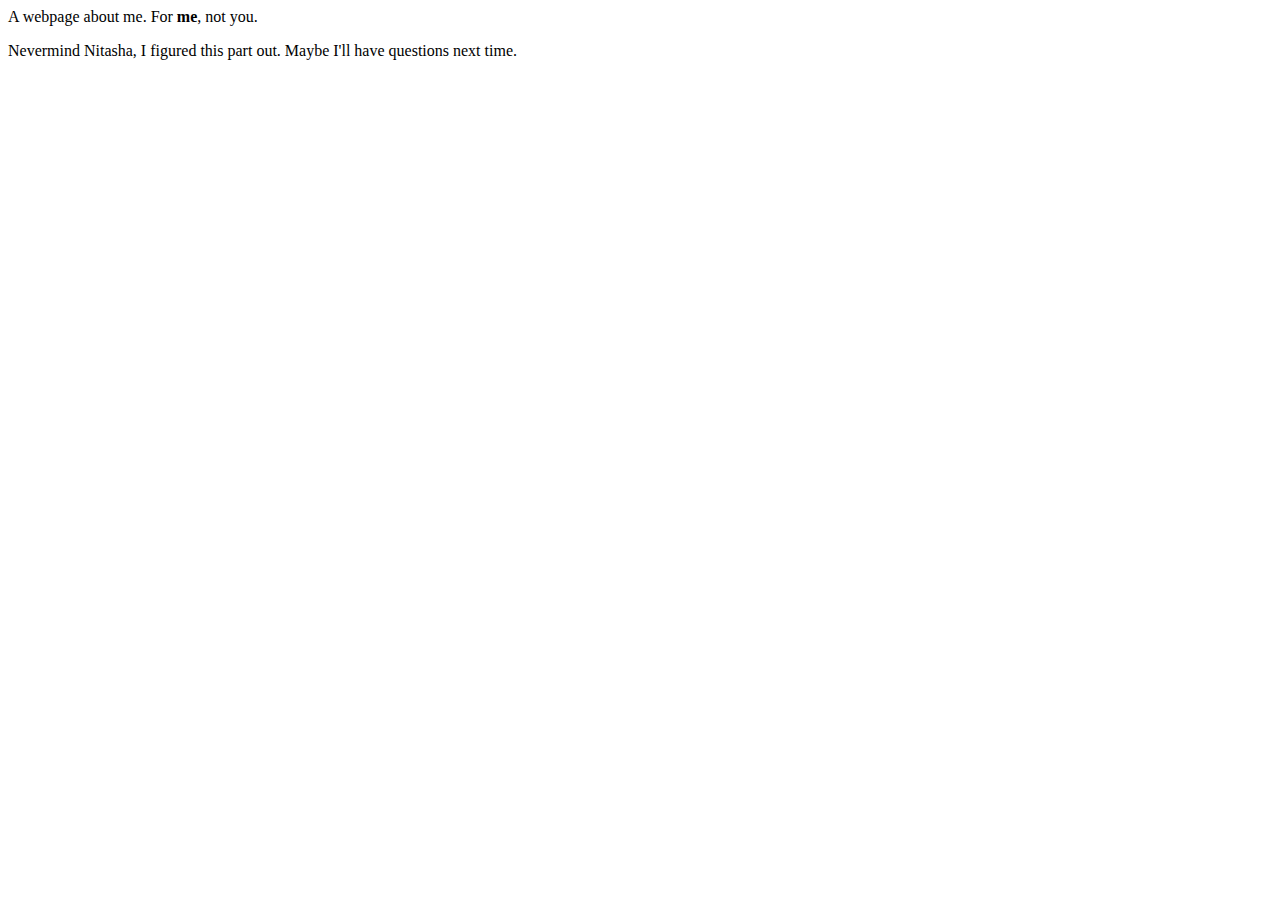
==== index.html @ de2c37ee "It's ugly, yes" ====
<!DOCTYPE html>
<html>
  <head>
    <title>sheppardsomers.me</title>
  </head>

  <body>
    A webpage about me. For <strong>me</strong>, not you.
  <p>
    Nevermind Nitasha, I figured this part out. Maybe I'll have questions next time. 
  </body>
  </html>
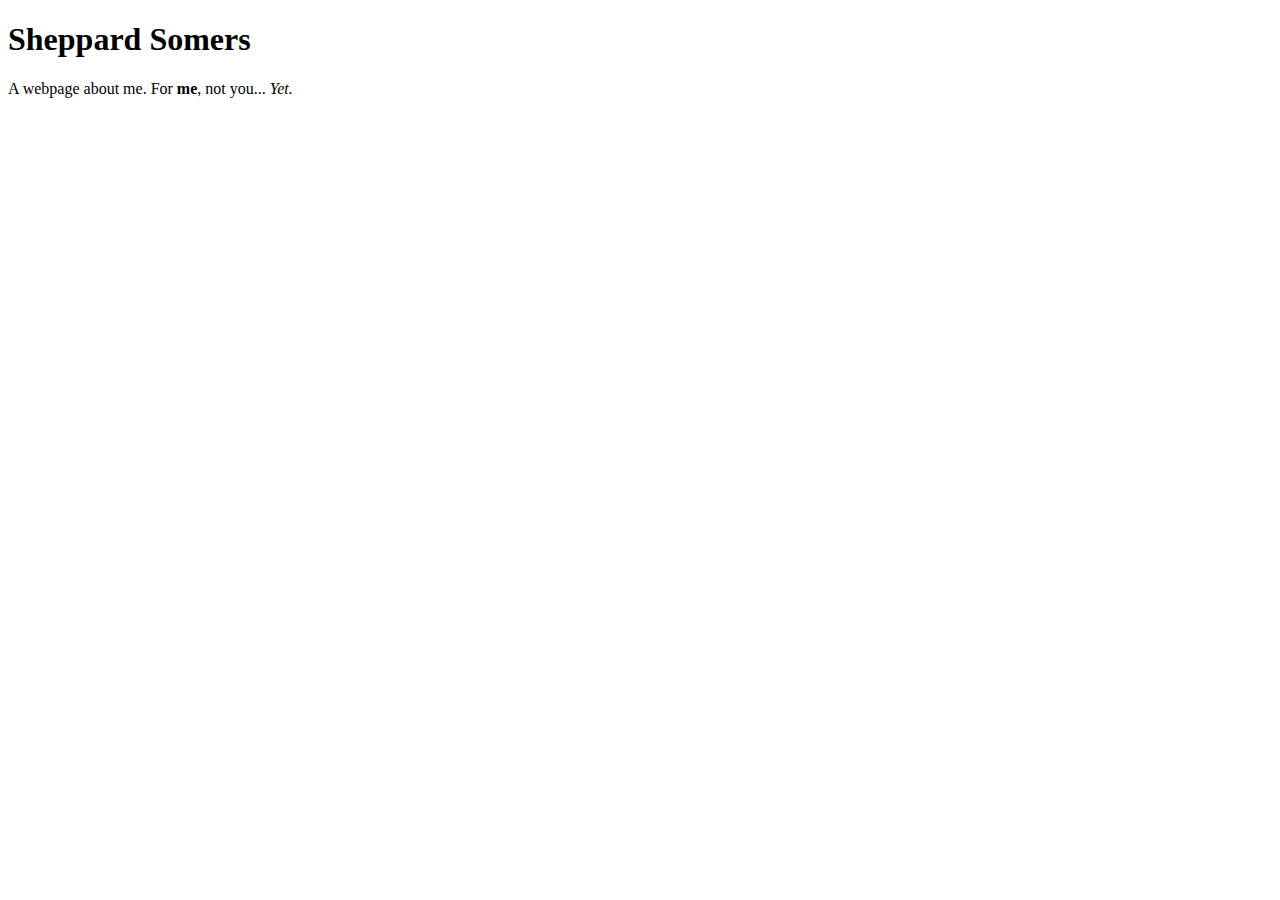
==== commit 6fd504a1: "It says my name now." ====
--- a/index.html
+++ b/index.html
@@ -5,8 +5,9 @@
   </head>
 
   <body>
-    A webpage about me. For <strong>me</strong>, not you.
-  <p>
-    Nevermind Nitasha, I figured this part out. Maybe I'll have questions next time. 
+    <h1> Sheppard Somers </h1>
+    A webpage about me. For <strong>me</strong>, not you... <em> Yet.</em>
+
+
   </body>
   </html>
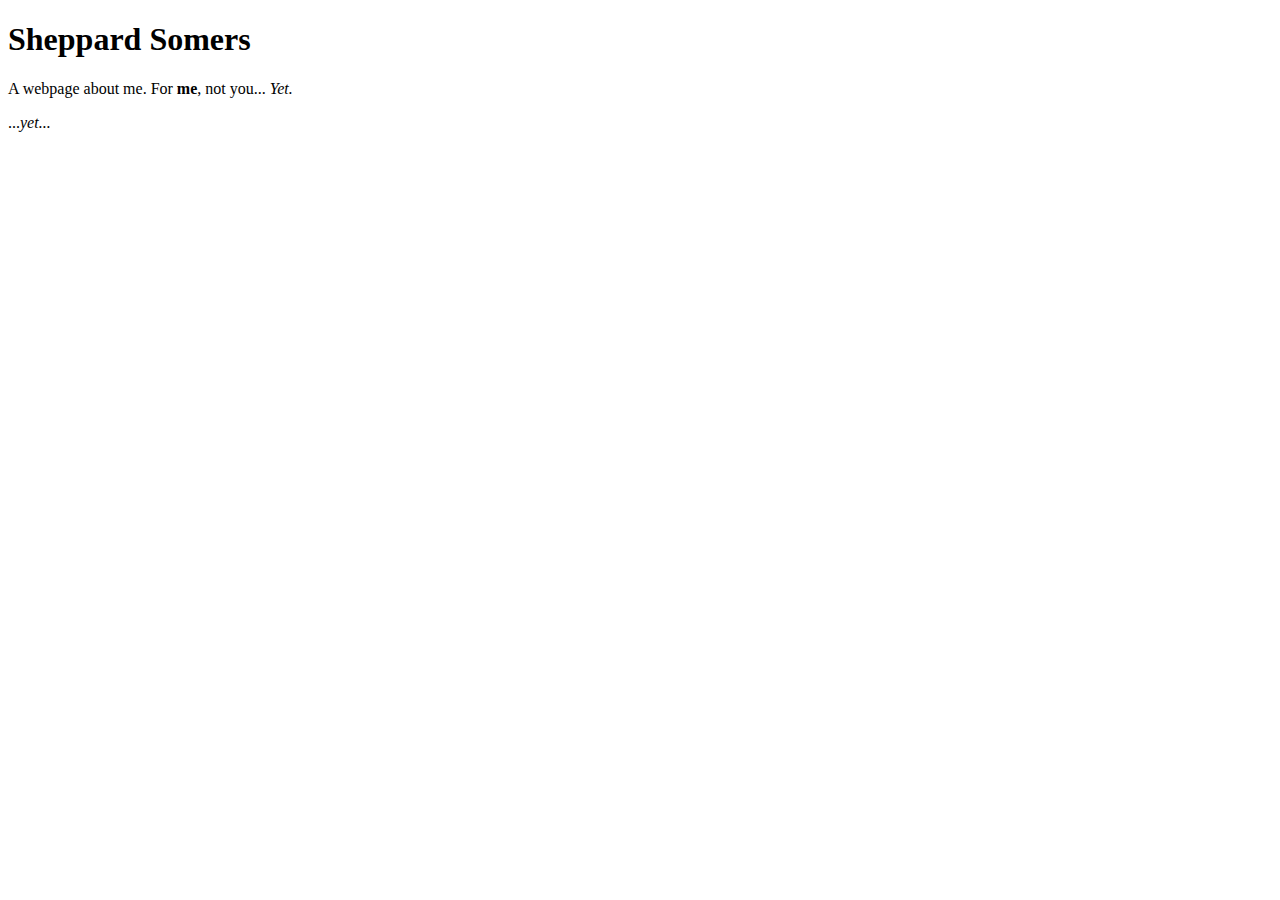
==== commit ec81ca52: "It's longer now" ====
--- a/index.html
+++ b/index.html
@@ -7,7 +7,8 @@
   <body>
     <h1> Sheppard Somers </h1>
     A webpage about me. For <strong>me</strong>, not you... <em> Yet.</em>
-
+<p><p><p><p><p>
+  ...<em>yet...</em>
 
   </body>
   </html>
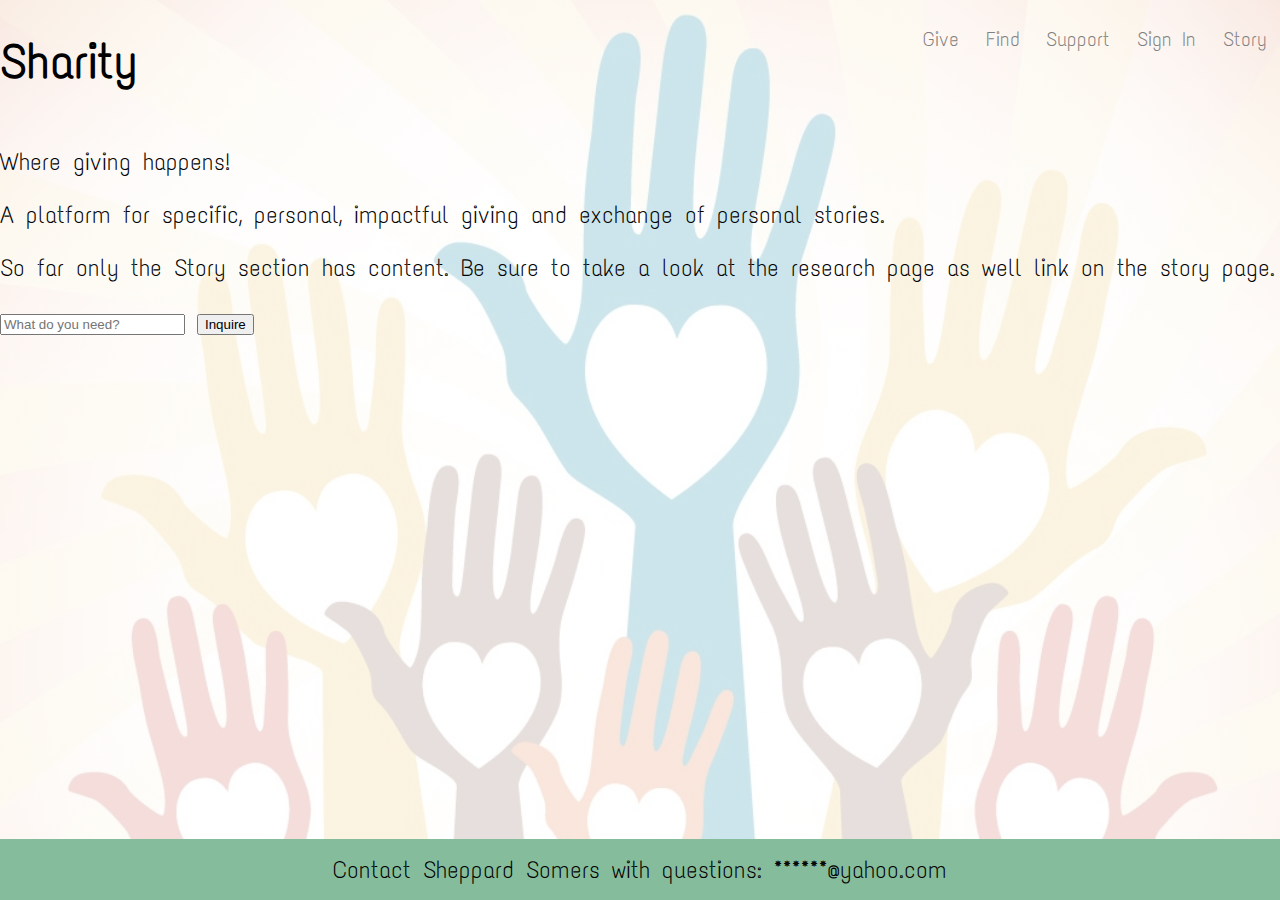
==== commit e3b3fc72: "home page now has the right header and footer" ====
--- a/index.html
+++ b/index.html
@@ -2,13 +2,99 @@
 <html>
   <head>
     <title>sheppardsomers.me</title>
+    <link href="https://fonts.googleapis.com/css?family=Pacifico" rel="stylesheet">
+    <link href="https://fonts.googleapis.com/css?family=Text+Me+One" rel="stylesheet">
+
+    <link rel="stylesheet" type="text/css" href="demo.css"/>
+
+
+
   </head>
 
   <body>
-    <h1> Sheppard Somers </h1>
-    A webpage about me. For <strong>me</strong>, not you... <em> Yet.</em>
-<p><p><p><p><p>
-  ...<em>yet...</em>
+
+    <header>
+      <div id="HeaderLeft">
+        <h1 id ="Sharity"> Sharity </h1>
+        <!-- <img id="logo" src = "images/Sharity_Logo.png" alt="logo"/> -->
+      </div>
+      <ul class="navbar">
+        <li><a href="give.html">Give</a></li>
+        <li><a href="SharityFind.html">Find</a></li>
+        <li><a href="SharitySupport.html">Support</a></li>
+        <li><a href="SharitySignIn.html">Sign In</a></li>
+        <li><a href="SharityStory.html">Story</a></li>
+      </ul>
+    </header>
+
+
+    <div class="MainContent" >
+      <div class="WhereGiving">
+        <p>Where giving happens!</p>
+      </div>
+      <div class="SearchWrapper">
+        <div class="Explanation">
+        <p>A platform for specific, personal, impactful giving and exchange of personal stories. </p>
+        <p>So far only the Story section has content. Be sure to take a look at the research page as well
+          link on the story page.
+        </div>
+        <div class="Search">
+          <input type="text" placeholder="What do you need?">
+          <button>Inquire</button>
+        </div>
+      </div>
+      </div>
+
+
+
+
+
+
+
+<!--<footer>
+    <ul>
+      <li class="LinkHeading">Link Heading</li>
+      <li>link 1</li>
+      <li>link 2</li>
+      <li>link3</li>
+      <li>link 4</li>
+      <li>link 5</li>
+    </ul>
+    <ul>
+      <li class="LinkHeading">Link Heading</li>
+      <li>link 1</li>
+      <li>link 2</li>
+      <li>link 3</li>
+      <li>link 4</li>
+      <li>link 5</li>
+    </ul>
+    <ul>
+      <li class="LinkHeading">Link Heading</li>
+      <li>link 1</li>
+      <li>link 2</li>
+      <li>link 3</li>
+      <li>link 4</li>
+      <li>link 5</li>
+    </ul>
+    <ul>
+      <li class="LinkHeading">Link Heading</li>
+      <li>link 1</li>
+      <li>link 2</li>
+      <li>link 3</li>
+      <li>link 4</li>
+      <li>link 5</li>
+    </ul>
+<!--<footer>
+    <img id="footerLogo" src="Sharity_Logo.png" alt="logo"/>
+    <ul>
+      <li>Contact</li>
+      <li>Facebook</li>
+      <li>Twitter</li>
+</footer>
+</footer> --->
+<div class="footer">
+  Contact Sheppard Somers with questions: ******@yahoo.com
+</div>
 
   </body>
   </html>
--- a/demo.css
+++ b/demo.css
@@ -0,0 +1,130 @@
+/**
+ * Demo Styles
+ */
+
+html {
+  height: 100%;
+  box-sizing: border-box;
+}
+
+*,
+*:before,
+*:after {
+  box-sizing: inherit;
+}
+
+body {
+  position: relative;
+  margin: 0;
+  padding-bottom: 6rem;
+  min-height: 100%;
+  font-family: "Text Me One";
+  font-size: 18pt;
+
+  background: linear-gradient(rgba(255,255,255,.8), rgba(255,255,255,.8)), url(images/HandsWHearts.jpg);
+  background-size: cover;
+  background-repeat: repeat-y;
+  background-position: 0 0, top;
+
+}
+
+header{
+  display: flex;
+  flex-flow: row;
+  justify-content: space-between;
+  margin:0;
+
+}
+
+#SharityHead{
+  display: block;
+  padding: 3px;
+  color: rgb(133,188,153);
+  padding: 10pt;
+  margin: 0;
+  padding-left: 15pt;
+  padding-right: 15pt;
+
+  font-size: 25pt;
+}
+
+.navbar{
+  display: flex;
+  flex-flow: row;
+  justify-content: flex-end;
+  margin: 0;
+
+
+}
+
+.navbar a {
+  display: block;
+  padding: 3px;
+  color: gray;
+  padding: 20pt 10pt 20pt;
+
+  font-size: 15pt;
+}
+
+#HeaderRightMost{
+  padding-right: 30pt;
+}
+
+.navbar a:hover, #SharityHead:hover{
+  background-color: orange;
+}
+
+.PageHeader{
+  color: rgb(133,188,155);
+
+}
+
+
+.demo {
+  margin: 0 auto;
+  padding-top: 64px;
+  max-width: 90%;
+  width: 94%;
+}
+
+.demo h1 {
+  margin-top: 0;
+}
+
+/**
+ * Footer Styles
+ */
+
+.footer {
+  position: absolute;
+  right: 0;
+  bottom: 0;
+  left: 0;
+  padding: 1rem;
+  background-color: rgb(133,188,155);
+  text-align: center;
+}
+
+
+/*General Stuff like lists and headings*/
+
+ul{
+  text-decoration: none;
+  list-style: none;
+}
+
+a{
+  text-decoration: none;
+}
+
+
+/* FOR THE RESEARCH PAGE
+defines how links inside of lists are treated,
+I probably should have added a class to do this
+but I'll add that later if I need to*/
+
+
+li a {
+  color: orange;
+
+}
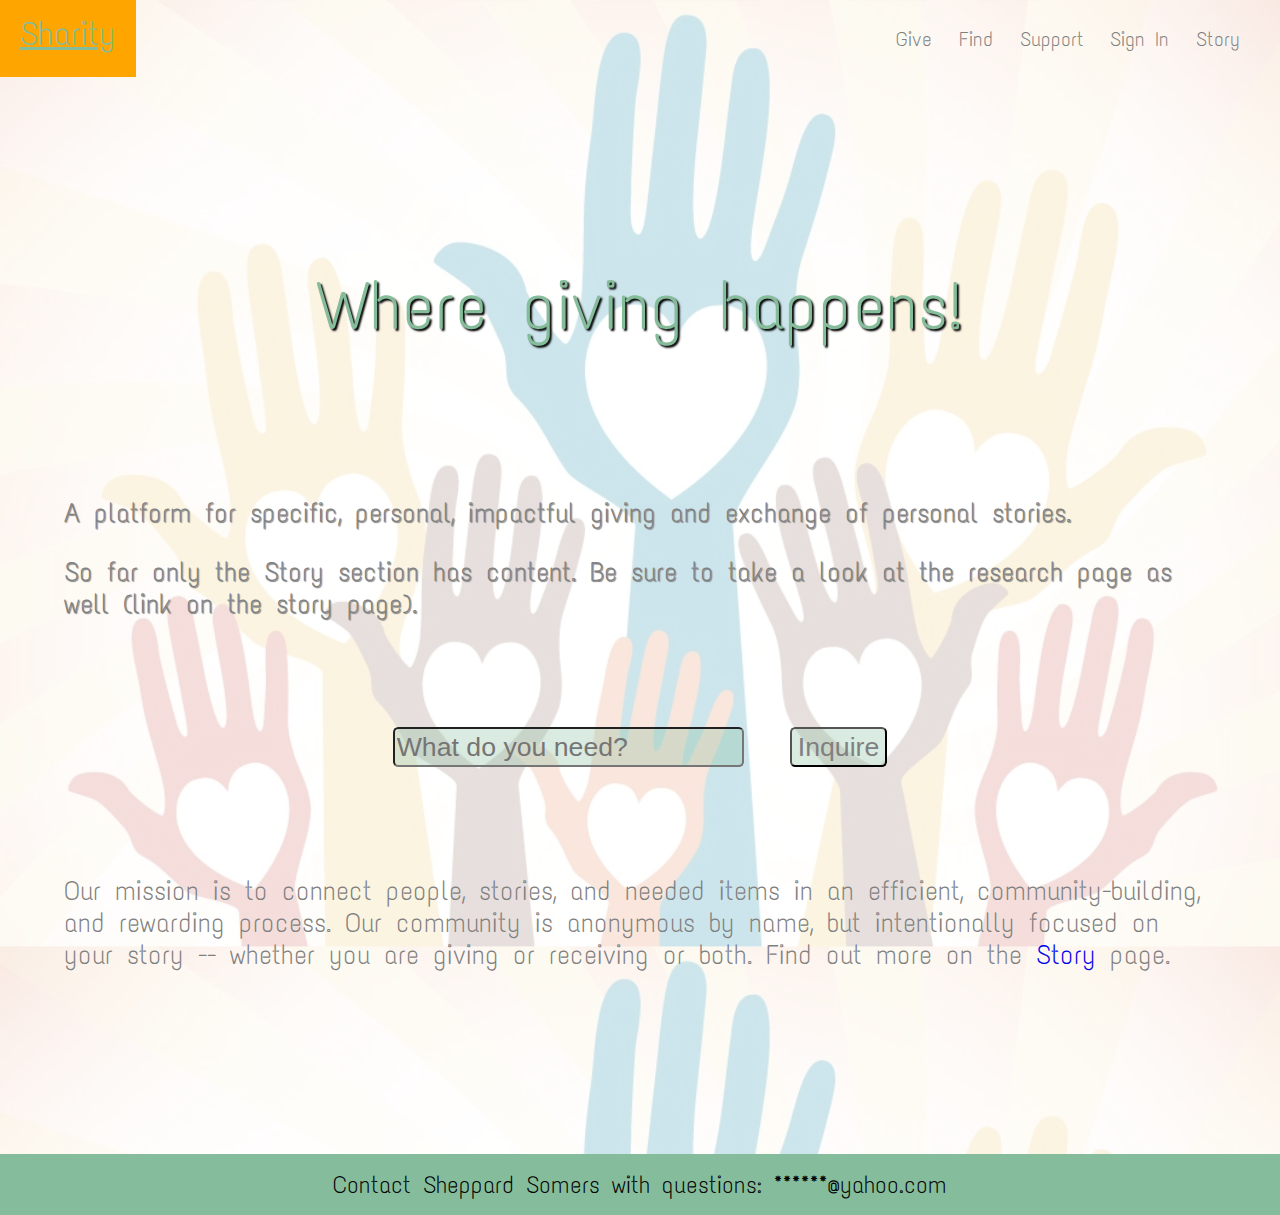
==== commit 02ab94c8: "now every main page has content" ====
--- a/index.html
+++ b/index.html
@@ -5,7 +5,7 @@
     <link href="https://fonts.googleapis.com/css?family=Pacifico" rel="stylesheet">
     <link href="https://fonts.googleapis.com/css?family=Text+Me+One" rel="stylesheet">
 
-    <link rel="stylesheet" type="text/css" href="demo.css"/>
+    <link rel="stylesheet" type="text/css" href="landing.css"/>
 
 
 
@@ -14,17 +14,17 @@
   <body>
 
     <header>
-      <div id="HeaderLeft">
-        <h1 id ="Sharity"> Sharity </h1>
-        <!-- <img id="logo" src = "images/Sharity_Logo.png" alt="logo"/> -->
-      </div>
+      <a id="SharityHead" href="index.html">Sharity</a>
       <ul class="navbar">
         <li><a href="give.html">Give</a></li>
         <li><a href="SharityFind.html">Find</a></li>
         <li><a href="SharitySupport.html">Support</a></li>
         <li><a href="SharitySignIn.html">Sign In</a></li>
-        <li><a href="SharityStory.html">Story</a></li>
+        <li><a href="SharityStory.html" id="HeaderRightMost">Story</a></li>
       </ul>
+
+
+
     </header>
 
 
@@ -36,13 +36,19 @@
         <div class="Explanation">
         <p>A platform for specific, personal, impactful giving and exchange of personal stories. </p>
         <p>So far only the Story section has content. Be sure to take a look at the research page as well
-          link on the story page.
+          (link on the story page).
         </div>
         <div class="Search">
           <input type="text" placeholder="What do you need?">
           <button>Inquire</button>
         </div>
       </div>
+      <div class="BasicInfo">
+        <p>Our mission is to connect people, stories, and needed items
+          in an efficient, community-building, and rewarding process. Our
+          community is anonymous by name, but intentionally focused on your
+          story -- whether you are giving or receiving or both. Find out more
+          on the <a href="SharityStory.html">Story</a> page.
       </div>
 
 
--- a/landing.css
+++ b/landing.css
@@ -0,0 +1,217 @@
+/**
+ * Demo Styles
+ */
+
+html {
+  height: 100%;
+  box-sizing: border-box;
+}
+
+*,
+*:before,
+*:after {
+  box-sizing: inherit;
+}
+
+body {
+  position: relative;
+  margin: 0;
+  padding-bottom: 6rem;
+  min-height: 100%;
+  font-family: "Text Me One";
+  font-size: 18pt;
+
+  background: linear-gradient(rgba(255,255,255,.8), rgba(255,255,255,.8)), url(images/HandsWHearts.jpg);
+  background-size: cover;
+  background-repeat: repeat-y;
+  background-position: 0 0, top;
+
+}
+
+header{
+  display: flex;
+  flex-flow: row;
+  justify-content: space-between;
+  margin:0;
+
+}
+
+#SharityHead{
+  display: block;
+  padding: 3px;
+  color: rgb(133,188,153);
+  padding: 10pt;
+  margin: 0;
+  padding-left: 15pt;
+  padding-right: 15pt;
+
+  font-size: 25pt;
+}
+
+.navbar{
+  display: flex;
+  flex-flow: row;
+  justify-content: flex-end;
+  margin: 0;
+
+
+}
+
+.navbar a {
+  display: block;
+  padding: 3px;
+  color: gray;
+  padding: 20pt 10pt 20pt;
+
+  font-size: 15pt;
+}
+
+#HeaderRightMost{
+  padding-right: 30pt;
+}
+
+.navbar a:hover, #SharityHead:hover{
+  background-color: orange;
+}
+
+.PageHeader{
+  color: rgb(133,188,155);
+
+}
+
+
+.demo {
+  margin: 0 auto;
+  padding-top: 64px;
+  max-width: 90%;
+  width: 94%;
+}
+
+.demo h1 {
+  margin-top: 0;
+}
+
+
+/**
+Main Content
+
+*/
+
+.MainContent{
+  display: flex;
+  flex-flow: column;
+  width: 90%;
+  justify-content: center;
+  margin:5%;
+
+}
+
+.WhereGiving{
+
+  color: rgb(133,188, 153);
+  text-shadow: 2px 2px 2px black;
+  font-size: 50pt;
+  width: auto;
+  max-width: 75%;
+  align-self: center;
+  margin-top: 5%;
+  margin-bottom: 5%;
+
+}
+
+.SearchWrapper{
+  display: flex;
+  flex-flow: column;
+  align-content: center;
+  width: auto;
+  max-width 75%;
+  align-self: center;
+
+
+}
+
+.Explanation {
+  font-size: 20pt;
+  color: gray;
+  text-shadow: 1px 1px 1px;
+  margin-bottom: 5%;
+}
+
+.Search{
+  font-size: 25pt;
+  margin-bottom:5%;
+
+  display: flex;
+  flex-flow: row;
+  justify-content: center;
+}
+
+input{
+  font-size: 20pt;
+  border-radius: 4pt;
+  background-color: rgba(133,188,155,.3);
+  height: 30pt;
+  color: gray;
+
+  margin:2%;
+}
+
+button{
+  font-size: 20pt;
+  color: gray;
+  background-color: rgba(133,188,155,.3);
+  border-radius: 4pt;
+  height: 30pt;
+  margin: 2%;
+}
+
+.BasicInfo{
+  font-size: 20pt;
+  color: gray;
+  margin-bottom: 5%;
+}
+
+/**
+ * Footer Styles
+ */
+
+.footer {
+  position: absolute;
+  right: 0;
+  bottom: 0;
+  left: 0;
+  padding: 1rem;
+  background-color: rgb(133,188,155);
+  text-align: center;
+}
+
+
+/*General Stuff like lists and headings*/
+
+ul{
+  text-decoration: none;
+  list-style: none;
+}
+
+a{
+  text-decoration: none;
+}
+
+a:hover{
+  text-decoration: underline;
+}
+
+a: {
+  color: inherit;
+}
+
+/* FOR THE RESEARCH PAGE
+defines how links inside of lists are treated,
+I probably should have added a class to do this
+but I'll add that later if I need to*/
+
+
+li a {
+  color: orange;
+
+}
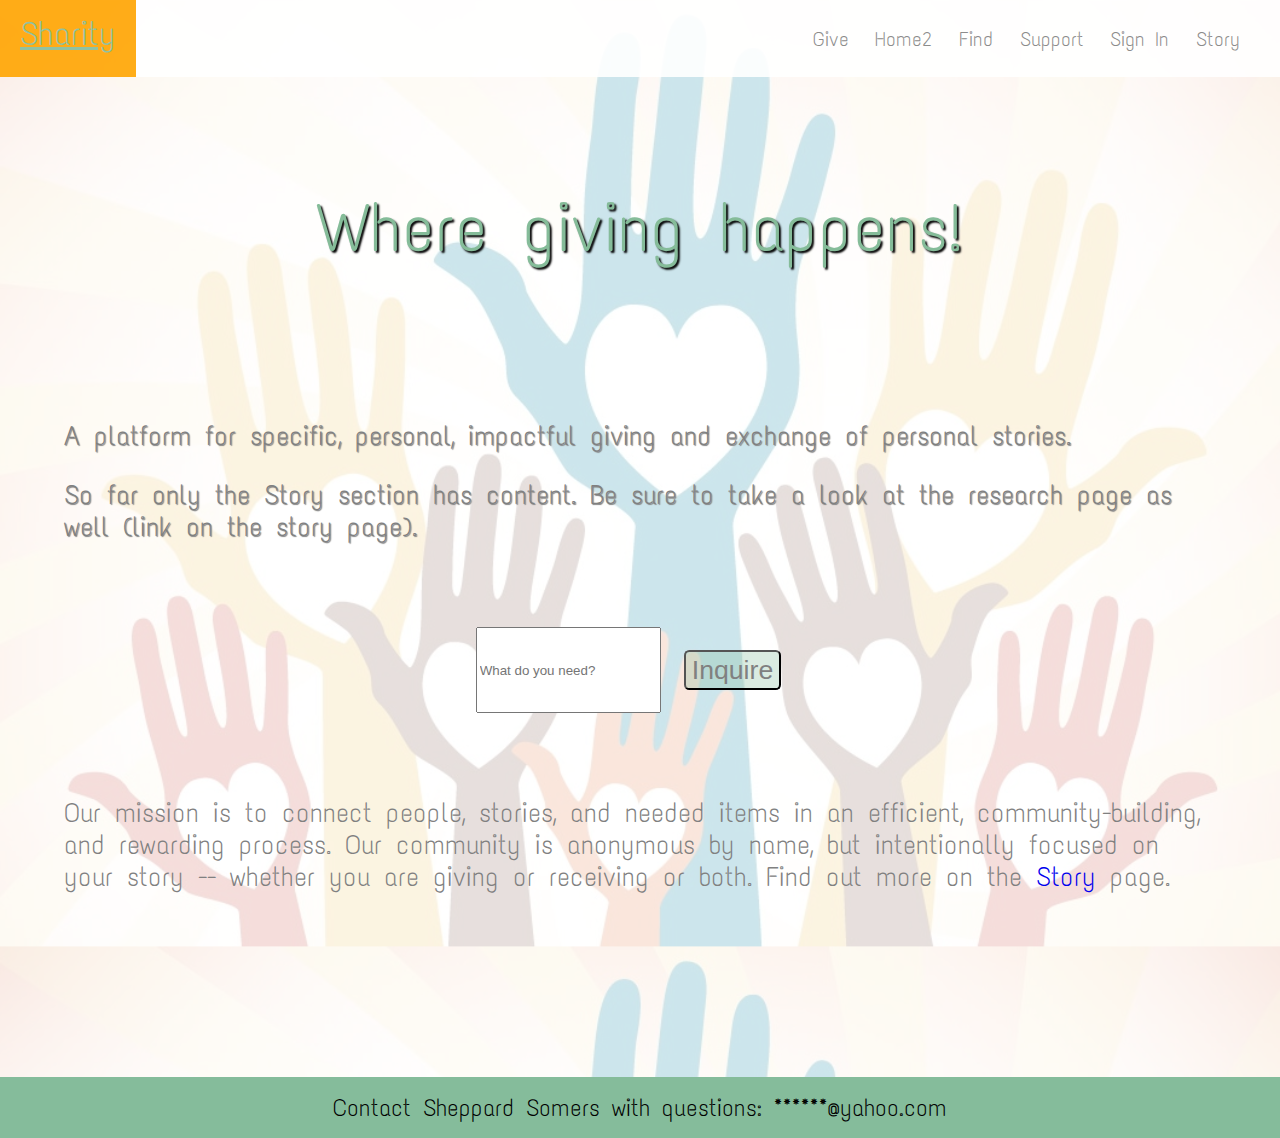
==== commit 85b1aece: "Back at it! Adding a second landing page with Regina's design" ====
--- a/index.html
+++ b/index.html
@@ -13,10 +13,11 @@
 
   <body>
 
-    <header>
+    <div id="header">
       <a id="SharityHead" href="index.html">Sharity</a>
       <ul class="navbar">
         <li><a href="give.html">Give</a></li>
+        <li><a href="LandingALT.html">Home2</a><li>
         <li><a href="SharityFind.html">Find</a></li>
         <li><a href="SharitySupport.html">Support</a></li>
         <li><a href="SharitySignIn.html">Sign In</a></li>
@@ -25,7 +26,7 @@
 
 
 
-    </header>
+    </div>
 
 
     <div class="MainContent" >
--- a/landing.css
+++ b/landing.css
@@ -28,11 +28,18 @@
 
 }
 
-header{
+#header{
   display: flex;
   flex-flow: row;
   justify-content: space-between;
   margin:0;
+  position: fixed;
+  top:0;
+  left: 0;
+  right: 0;
+  background-color: white;
+  opacity: .90;
+
 
 }
 
@@ -126,8 +133,6 @@
   width: auto;
   max-width 75%;
   align-self: center;
-
-
 }
 
 .Explanation {
@@ -146,7 +151,16 @@
   justify-content: center;
 }
 
-input{
+.emailinput{
+  font-size: 8pt;
+  border-radius: 1pt;
+  background-color: orange;
+  height: 10pt;
+  width: 20pt;
+
+}
+
+.searchinput{
   font-size: 20pt;
   border-radius: 4pt;
   background-color: rgba(133,188,155,.3);
@@ -155,6 +169,8 @@
 
   margin:2%;
 }
+
+
 
 button{
   font-size: 20pt;
